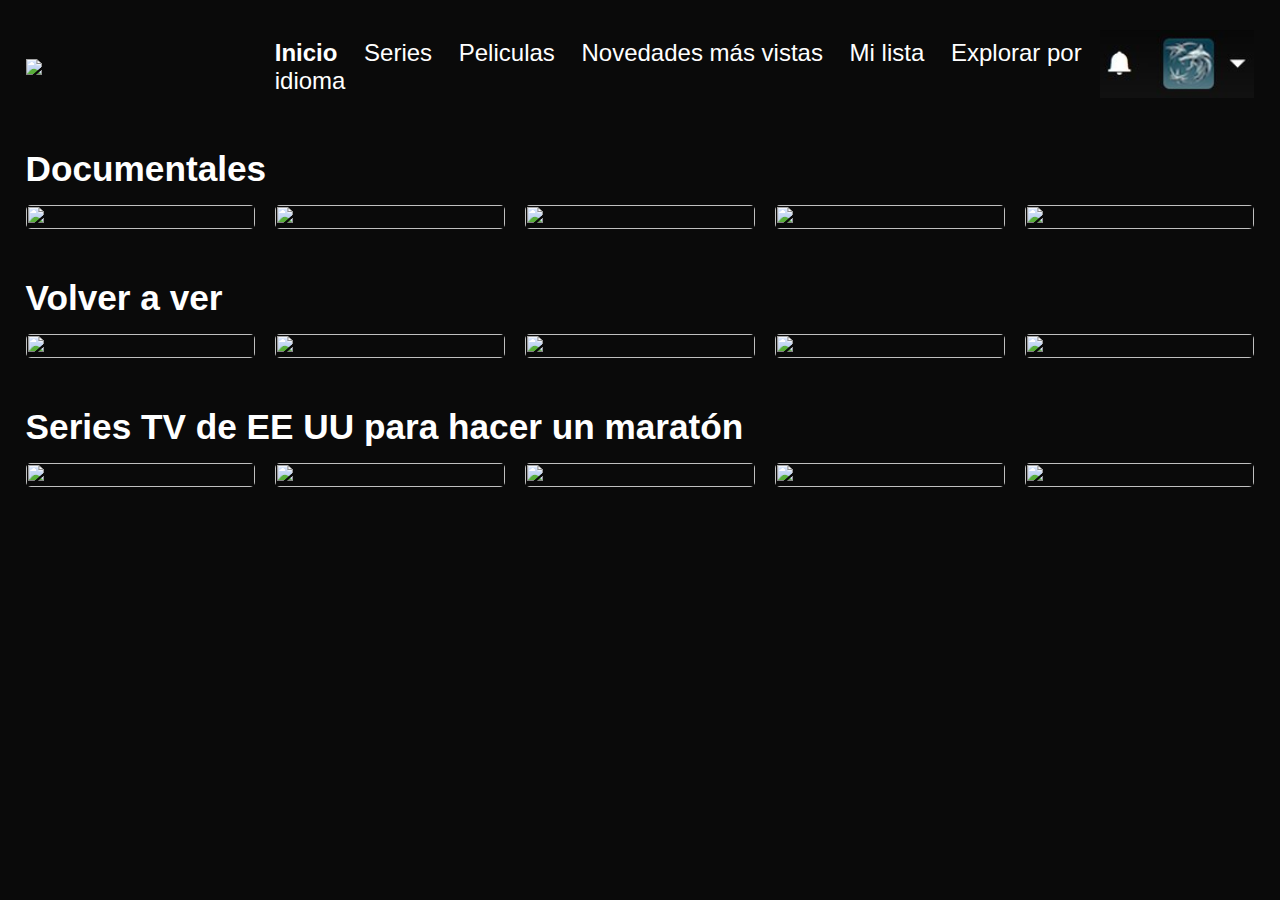
==== Netflix/index.html @ 0e5289aa "first commit" ====
<!DOCTYPE html>
<html lang="en">
  <head>
    <meta charset="UTF-8" />
    <meta name="viewport" content="width=device-width, initial-scale=1.0" />
    <title>Netflix Grid</title>
    <link rel="stylesheet" type="text/css" href="css/style.css" />
  </head>
  <body>
    <div class="container">
      <header>
        <nav class="navbar">
          <div class="nav-left">
            <div class="nav-logo">
              <a href="#">
                <img src="https://www.freepnglogos.com/uploads/netflix-logo-0.png" />
              </a>
            </div>
            <div class="nav-links">
              <a class="nav-link active" href="#">Inicio</a>
              <a class="nav-link" href="#">Series</a>
              <a class="nav-link" href="#">Peliculas</a>
              <a class="nav-link" href="#">Novedades más vistas</a>
              <a class="nav-link" href="#">Mi lista</a>
              <a class="nav-link" href="#">Explorar por idioma</a>
            </div>
          </div>
          <div class="nav-right">
            <img class="buttons" src="img/profile.png" />
          </div>
        </nav>
      </header>
      <main>
        <div class="category">
          <h2>Documentales</h2>
          <div class="cat-items">
            <div><img src="./img/peli1.png" /></div>
            <div><img src="./img/peli2.png" /></div>
            <div><img src="./img/peli3.png" /></div>
            <div><img src="./img/peli4.png" /></div>
            <div><img src="./img/peli5.png" /></div>
          </div>
        </div>
        <div class="category">
          <h2>Volver a ver</h2>
          <div class="cat-items">
            <div><img src="./img/peli6.png" /></div>
            <div><img src="./img/peli7.png" /></div>
            <div><img src="./img/peli8.png" /></div>
            <div><img src="./img/peli9.png" /></div>
            <div><img src="./img/peli10.png" /></div>
          </div>
        </div>
        <div class="category">
          <h2>Series TV de EE UU para hacer un maratón</h2>
          <div class="cat-items">
            <div><img src="./img/peli11.png" /></div>
            <div><img src="./img/peli12.png" /></div>
            <div><img src="./img/peli13.png" /></div>
            <div><img src="./img/peli14.png" /></div>
            <div><img src="./img/peli15.png" /></div>
          </div>
        </div>
      </main>
    </div>
  </body>
</html>
---- Netflix/css/style.css ----
body {
  margin: 0;
  display: grid;
}

h2 {
  font-size: 2.2em;
}

.container {
  font-family: Arial, Helvetica, sans-serif;
  color: white;
  background-color: #0a0a0a;
  padding-right: 2%;
  padding-left: 2%;
  height: 100vh;
}

header {
  margin-top: 30px;
  font-size: 1.5em;
}

.navbar {
  display: flex;
  align-items: center;
  justify-content: space-between;
}

.navbar .nav-left {
  display: flex;
  align-items: center;
  gap: 30px;
}

.navbar .nav-logo {
  width: 240px;
}

.navbar .nav-logo img {
  width: 100%;
}

.navbar .nav-link {
  text-decoration: none;
  color: white;
  margin-right: 20px;
}

.navbar .nav-link.active {
  font-weight: bold;
}

main {
  display: grid;
  margin-top: 1em;
  gap: 20px;
}

.category {
  display: grid;
  grid-template-rows: 75px 1fr;
  gap: 10px;
}

.category .cat-items {
  display: grid;
  grid-template-columns: 1fr 1fr 1fr 1fr 1fr;
  gap: 20px;
}

.category .cat-items div {
  border-radius: 5px;
  overflow: hidden;
}

.category .cat-items img {
  width: 100%;
  height: 100%;
}
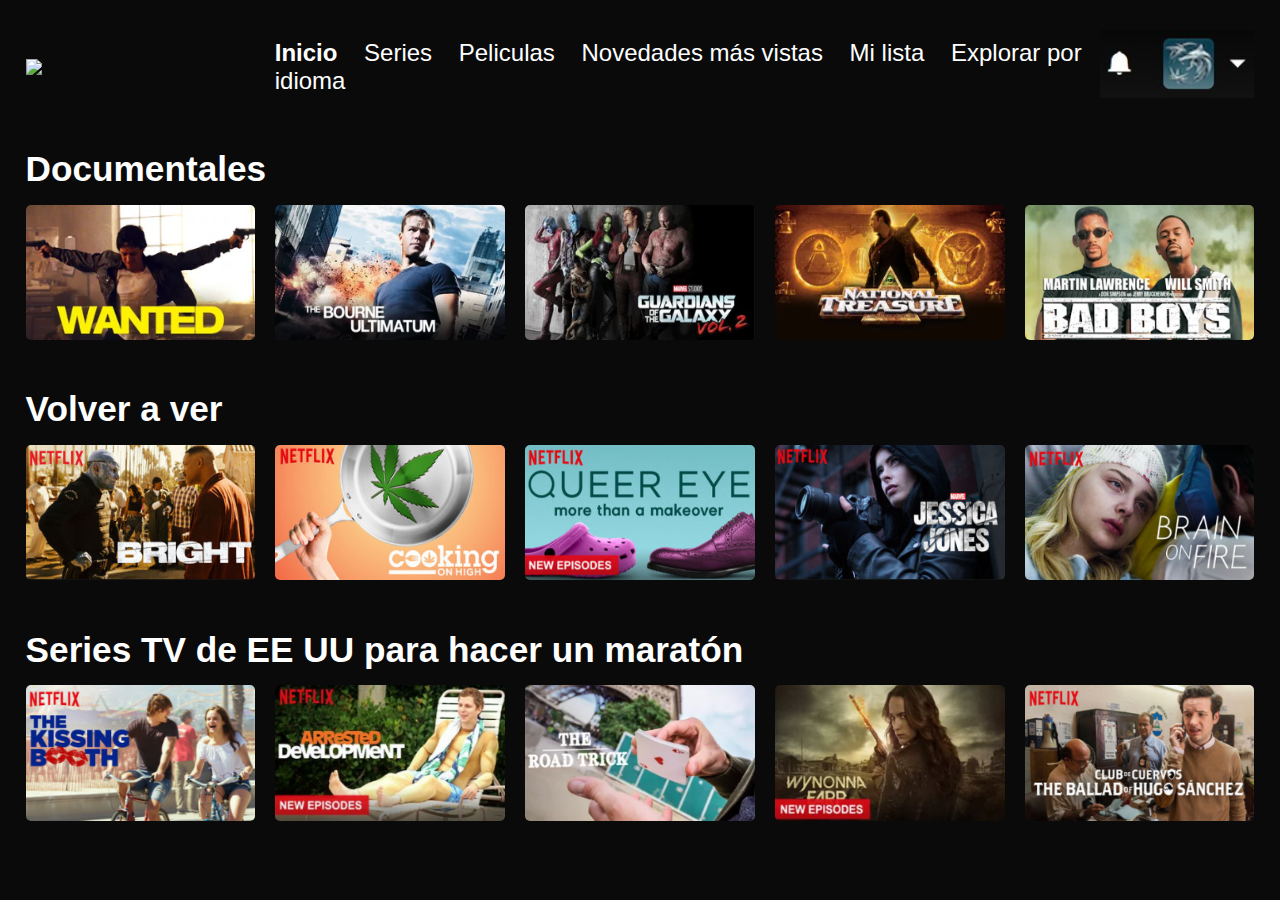
==== commit 18fcdbf5: "add images" ====
--- a/Netflix/index.html
+++ b/Netflix/index.html
@@ -34,31 +34,31 @@
         <div class="category">
           <h2>Documentales</h2>
           <div class="cat-items">
-            <div><img src="./img/peli1.png" /></div>
-            <div><img src="./img/peli2.png" /></div>
-            <div><img src="./img/peli3.png" /></div>
-            <div><img src="./img/peli4.png" /></div>
-            <div><img src="./img/peli5.png" /></div>
+            <div><img src="./img/peli1.PNG" /></div>
+            <div><img src="./img/peli2.PNG" /></div>
+            <div><img src="./img/peli3.PNG" /></div>
+            <div><img src="./img/peli4.PNG" /></div>
+            <div><img src="./img/peli5.PNG" /></div>
           </div>
         </div>
         <div class="category">
           <h2>Volver a ver</h2>
           <div class="cat-items">
-            <div><img src="./img/peli6.png" /></div>
-            <div><img src="./img/peli7.png" /></div>
-            <div><img src="./img/peli8.png" /></div>
-            <div><img src="./img/peli9.png" /></div>
-            <div><img src="./img/peli10.png" /></div>
+            <div><img src="./img/peli6.PNG" /></div>
+            <div><img src="./img/peli7.PNG" /></div>
+            <div><img src="./img/peli8.PNG" /></div>
+            <div><img src="./img/peli9.PNG" /></div>
+            <div><img src="./img/peli10.PNG" /></div>
           </div>
         </div>
         <div class="category">
           <h2>Series TV de EE UU para hacer un maratón</h2>
           <div class="cat-items">
-            <div><img src="./img/peli11.png" /></div>
-            <div><img src="./img/peli12.png" /></div>
-            <div><img src="./img/peli13.png" /></div>
-            <div><img src="./img/peli14.png" /></div>
-            <div><img src="./img/peli15.png" /></div>
+            <div><img src="./img/peli11.PNG" /></div>
+            <div><img src="./img/peli12.PNG" /></div>
+            <div><img src="./img/peli13.PNG" /></div>
+            <div><img src="./img/peli14.PNG" /></div>
+            <div><img src="./img/peli15.PNG" /></div>
           </div>
         </div>
       </main>
--- a/Netflix/css/style.css
+++ b/Netflix/css/style.css
@@ -47,8 +47,10 @@
   margin-right: 20px;
 }
 
-.navbar .nav-link.active {
+.navbar .nav-link.active,
+.navbar .nav-link:hover {
   font-weight: bold;
+  transition: .5s;
 }
 
 main {
